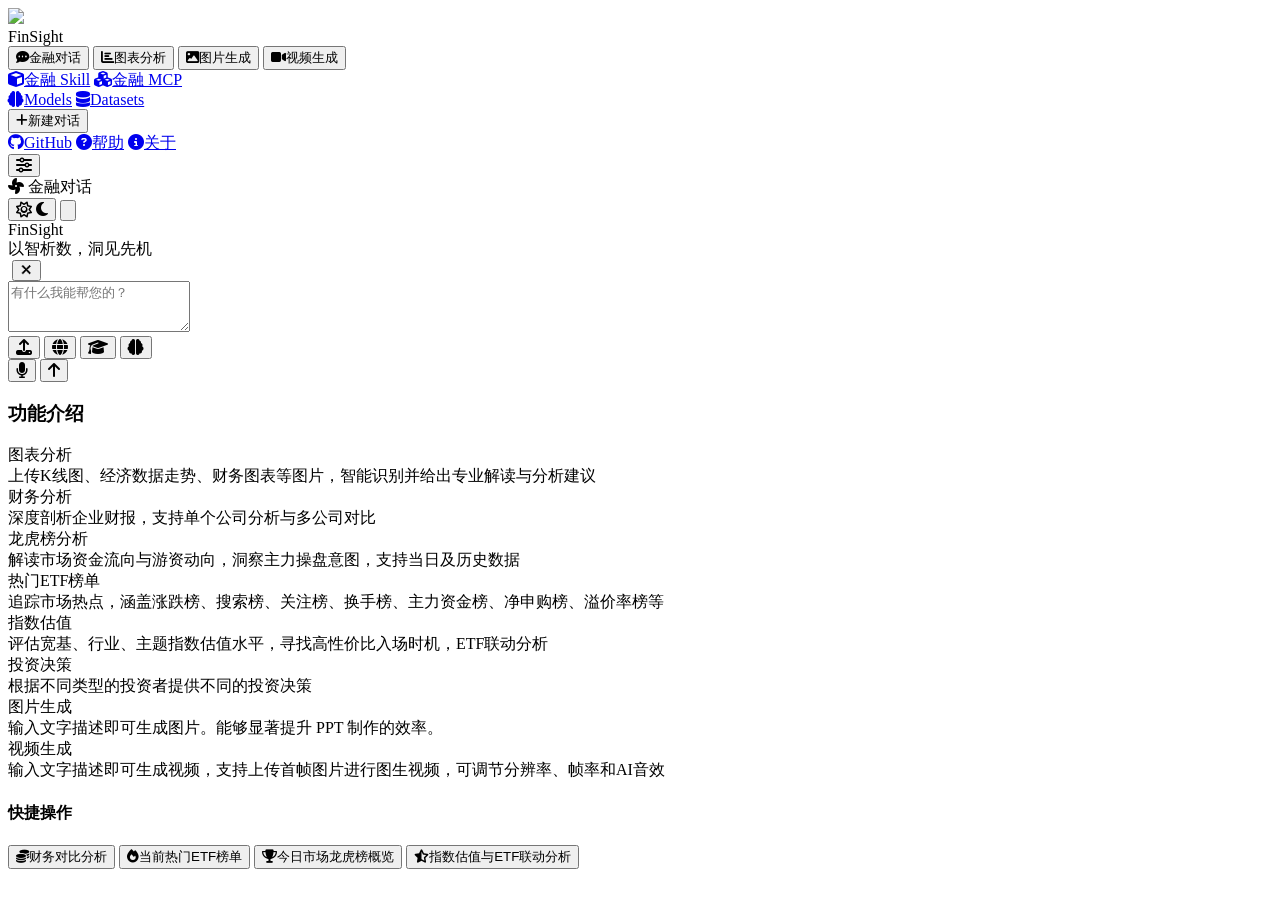
==== app/static/index.html @ bddc74d3 "feat: 添加skill、mcp、models、Datasets导航页面" ====
<!DOCTYPE html>
<html lang="zh-CN">
<head>
<meta charset="UTF-8">
<meta name="viewport" content="width=device-width, initial-scale=1.0">
<title>FinSight - 智能金融分析助手</title>
<meta name="description" content="FinSight智能金融分析助手，基于智谱AI大模型，提供金融对话、图表分析、联网搜索、深度思考等AI金融服务">
<meta name="keywords" content="FinSight,智能金融,金融分析,AI助手,智谱AI,金融对话,图表分析,联网搜索,深度思考">
<meta name="author" content="24KRMB.COM">
<meta name="robots" content="index, follow">
<meta property="og:title" content="FinSight - 智能金融分析助手">
<meta property="og:description" content="基于智谱AI大模型的智能金融分析助手，以智析数，洞见先机">
<meta property="og:type" content="website">
<meta property="og:site_name" content="FinSight">
<link rel="canonical" href="https://finsight.24krmb.com/">
<link rel="icon" href="/static/assets/unicorn.svg" type="image/svg+xml">
<link rel="stylesheet" href="/static/assets/style.css">
<link href="https://cdn.bootcdn.net/ajax/libs/font-awesome/6.7.2/css/all.min.css" rel="stylesheet">
<script src="/static/assets/marked.min.js"></script>
<script src="/static/assets/purify.min.js"></script>
<script src="/static/assets/theme.js"></script>
</head>
<body>
<div class="app">
<div class="mobile-overlay" id="mobileOverlay" onclick="toggleLeftSidebar()"></div>
<div class="right-sidebar-backdrop" id="rightSidebarBackdrop" onclick="toggleRightSidebar()"></div>
<div class="sidebar-left" id="sidebarLeft">
<div class="sidebar-header">
<div class="logo"><div class="logo-icon"><img src="/static/assets/unicorn.svg"></div>
<div class="logo-text">FinSight</div></div>
<div class="mode-switcher">
<button class="mode-btn active" data-mode="finance" onclick="switchMode('finance')"><i class="fa-solid fa-comment-dots"></i>金融对话</button>
<button class="mode-btn" data-mode="vision" onclick="switchMode('vision')"><i class="fa fa-bar-chart"></i>图表分析</button>
<button class="mode-btn" data-mode="image" onclick="switchMode('image')"><i class="fa-solid fa-image"></i>图片生成</button>
<button class="mode-btn" data-mode="video" onclick="switchMode('video')"><i class="fa-solid fa-video"></i>视频生成</button>
</div>
<div class="sidebar-menu">
<a href="/static/tools.html?type=skill" class="sidebar-menu-item"><i class="fa fa-cube"></i>金融 Skill</a>
<a href="/static/tools.html?type=mcp" class="sidebar-menu-item"><i class="fa-solid fa-cubes"></i>金融 MCP</a>
</div>
<div class="sidebar-menu">
  <a href="/static/tools.html?type=models" class="sidebar-menu-item"><i class="fa-solid fa-brain"></i>Models</a>
  <a href="/static/tools.html?type=Datasets" class="sidebar-menu-item"><i class="fa fa-database"></i>Datasets</a>
</div>
</div>
<div class="sidebar-content">
<button class="new-chat-btn" onclick="newConversation()"><i class="fa-solid fa-plus"></i>新建对话</button>
<div class="conversation-list" id="conversationList"></div>
</div>
<div class="sidebar-footer">
<a href="https://github.com/qhxn009/FinSight" class="github-link" target="_blank"><i class="fa-brands fa-github"></i>GitHub</a>
<a href="/static/help.html" class="github-link"><i class="fa-solid fa-circle-question"title="点击查看说明"></i>帮助</a>
<a href="https://www.24krmb.com/" class="github-link" target="_blank"><i class="fa-solid fa-circle-info" title="关于24KRMB.COM"></i>关于</a>
</div>
</div>
<div class="chat-area">
<div class="chat-topbar">
<div class="topbar-left">
<button class="toggle-btn" onclick="toggleLeftSidebar()" title="切换侧边栏"><i class="fa-solid fa-sliders" style="font-size:1rem;"></i></button>
<div class="mode-indicator">
<i class="fa-solid fa-fan fa-spin" style="color: var(--success)"></i>
<span id="modeLabel">金融对话</span>
</div>
</div>
<div class="topbar-right">
<button class="toggle-btn" id="themeToggleBtn" onclick="toggleTheme()" title="亮色模式">
<i id="themeIconSun" class="fa-regular fa-sun" style="font-size:1rem;"></i>
<i id="themeIconMoon" class="fa-solid fa-moon" style="font-size:1rem;"></i>
</button>
<button class="toggle-btn" onclick="toggleRightSidebar()" title="切换功能面板">
<svg viewBox="0 0 24 24" fill="none" stroke="currentColor" stroke-width="2" stroke-linecap="round" stroke-linejoin="round"><rect x="3" y="3" width="18" height="18" rx="2"/><line x1="15" y1="3" x2="15" y2="21"/></svg>
</button>
</div>
</div>
<div class="chat-messages" id="chatMessages">
<div class="welcome-area" id="welcomeArea">
<div class="welcome-title">FinSight</div>
<div class="welcome-subtitle">以智析数，洞见先机</div>
</div>
</div>
<div class="chat-input-area">
<div class="image-preview-area" id="imagePreview">
<img class="image-preview-thumb" id="imageThumb" src="" alt="">
<span class="image-preview-name" id="imageName"></span>
<button class="image-remove-btn" onclick="removeImage()">✕</button>
</div>
<div class="input-wrapper">
<textarea id="chatInput" rows="3" placeholder="有什么我能帮您的？" onkeydown="handleKeyDown(event)" oninput="autoResize(this)"></textarea>
<div class="input-toolbar">

<div class="input-toolbar-left">
<button class="input-tool-btn" onclick="document.getElementById('fileInput').click()" title="上传图片"><i class="fa fa-upload" style="font-size:1rem;"></i></button>
<button class="input-tool-btn" id="webSearchBtn" onclick="toggleWebSearch()" title="联网搜索"><i class="fa-solid fa-globe"style="font-size:1rem;"></i></button>
<button class="input-tool-btn" title="知识库"><i class="fa fa-graduation-cap" style="font-size:1rem;"></i></button>
<button class="input-tool-btn" id="thinkingBtn" onclick="toggleThinkingMode()" title="深度思考"><i class="fa-solid fa-brain"style="font-size:1rem;"></i></button>
<select id="imageSizeSelect" class="image-size-select" style="display:none" title="图片尺寸">
<option value="1024x1024">1024×1024</option>
<option value="768x1344">768×1344</option>
<option value="864x1152">864×1152</option>
<option value="1344x768">1344×768</option>
<option value="1152x864">1152×864</option>
<option value="1440x720">1440×720</option>
<option value="720x1440">720×1440</option>
</select>
<button class="input-tool-btn" id="videoFrameBtn" style="display:none" onclick="document.getElementById('videoFrameInput').click()" title="上传首帧图片"><i class="fa-solid fa-image" style="font-size:1rem;"></i></button>
<select id="videoSizeSelect" class="image-size-select" style="display:none" title="视频分辨率">
<option value="1920x1080">1920×1080</option>
<option value="1080x1920">1080×1920</option>
<option value="1024x1024">1024×1024</option>
<option value="1280x960">1280×960</option>
<option value="960x1280">960×1280</option>
<option value="720x480">720×480</option>
<option value="2048x1080">2048×1080</option>
<option value="3840x2160">3840×2160</option>
</select>
<select id="videoFpsSelect" class="image-size-select" style="display:none" title="帧率">
<option value="30">30 FPS</option>
<option value="60">60 FPS</option>
</select>
<button class="input-tool-btn" id="videoAudioBtn" style="display:none" onclick="toggleVideoAudio()" title="AI音效：关"><i class="fa-solid fa-volume-xmark" style="font-size:1rem;"></i></button>
</div>

<div class="input-toolbar-right">
<button class="send-btn-round" title="语音"><i class="fa-solid fa-microphone"style="font-size:1rem;"></i></button>
<button class="send-btn-round" id="sendBtn" onclick="sendMessage()" title="发送"><i class="fa-solid fa-arrow-up"style="font-size:1rem;"></i></button>
</div>

</div>
</div>
<input type="file" id="fileInput" accept="image/*" style="display:none" onchange="handleImageUpload(event)">
<input type="file" id="videoFrameInput" accept="image/*" style="display:none" onchange="handleVideoFrameUpload(event)">
</div>
</div>
<div class="sidebar-right" id="sidebarRight">
<div class="right-sidebar-header">
<h3>功能介绍</h3>
</div>
<div class="right-sidebar-content">
  <div class="feature-card">
<div class="feature-card-title">图表分析</div>
<div class="feature-card-desc">上传K线图、经济数据走势、财务图表等图片，智能识别并给出专业解读与分析建议</div>
</div>
<div class="feature-card">
<div class="feature-card-title">财务分析</div>
<div class="feature-card-desc">深度剖析企业财报，支持单个公司分析与多公司对比</div>
</div>
<div class="feature-card">
<div class="feature-card-title">龙虎榜分析</div>
<div class="feature-card-desc">解读市场资金流向与游资动向，洞察主力操盘意图，支持当日及历史数据</div>
</div>
<div class="feature-card">
<div class="feature-card-title">热门ETF榜单</div>
<div class="feature-card-desc">追踪市场热点，涵盖涨跌榜、搜索榜、关注榜、换手榜、主力资金榜、净申购榜、溢价率榜等</div>
</div>
<div class="feature-card">
<div class="feature-card-title">指数估值</div>
<div class="feature-card-desc">评估宽基、行业、主题指数估值水平，寻找高性价比入场时机，ETF联动分析</div>
</div>
<div class="feature-card">
<div class="feature-card-title">投资决策</div>
<div class="feature-card-desc">根据不同类型的投资者提供不同的投资决策</div>
</div>

<div class="feature-card">
<div class="feature-card-title">图片生成</div>
<div class="feature-card-desc">输入文字描述即可生成图片。能够显著提升 PPT 制作的效率。</div>
</div>
<div class="feature-card">
<div class="feature-card-title">视频生成</div>
<div class="feature-card-desc">输入文字描述即可生成视频，支持上传首帧图片进行图生视频，可调节分辨率、帧率和AI音效</div>
</div>

</div>
<div class="quick-actions" id="quickActionsFinance">
<h4>快捷操作</h4>
<button class="quick-action-btn" onclick="sendPrompt('根据最新的财报，深度对比分析**贵州茅台 600519**和**中际旭创 300308**的财务数据：包括但不限于：上市日期、估值、盈利、现金流量表、利润表、资产负债表、资本结构、行业信息、行业均值、行业龙头、行业内市值相近的股票、行业内PE相近的股票、行业前二、申万行业名称等。其次做深度的对比总结。最后，给与不同类型投资者专业的建议；')">
<i class="fa-solid fa-coins"></i>财务对比分析
</button>
<button class="quick-action-btn" onclick="sendPrompt('深度分析当前热门ETF榜单。包括但不限于：涨跌榜、搜索榜、关注榜、换手榜、主力资金榜、净申购榜、溢价率榜、特色榜等多维度统计分析，最后做总结')">
<i class="fa-solid fa-fire"></i>当前热门ETF榜单
</button>
<button class="quick-action-btn" onclick="sendPrompt('深度分析**今天**的龙虎榜数据，包括但不限于上榜统计、营业部排名、资金流向等数据')">
<i class="fa-solid fa-trophy"></i>今日市场龙虎榜概览
</button>
<button class="quick-action-btn" onclick="sendPrompt('深度分析**当前**市场中：宽基、行业、主题指数估值分位与ETF联动分析，并且做出总结，最后给出不同类型投资者完整的投资方案')">
<i class="fa-solid fa-star-half-stroke"></i>指数估值与ETF联动分析
</button>
</div>

<div class="quick-actions" id="quickActionsImage" style="display:none">
<h4>快捷操作</h4>
<button class="quick-action-btn" onclick="sendPrompt('生成一张投资理财主题的信息图，包含金币、增长曲线、饼图等元素，扁平化设计风格')">
<i class="fa-solid fa-piggy-bank"></i>投资理财信息图
</button>
<button class="quick-action-btn" onclick="sendPrompt('生成一张股票市场走势创意展示图，包含K线图元素和上涨趋势箭头，配色专业大气')">
<i class="fa-solid fa-chart-line"></i>A股走势概念图
</button>
<button class="quick-action-btn" onclick="sendPrompt('生成一张金融科技主题插画，融合数据流、区块链节点和城市天际线，科技感十足')">
<i class="fa-solid fa-microchip"></i>金融科技插画
</button>
<button class="quick-action-btn" onclick="sendPrompt('生成一张未来智慧金融中心的场景图，高楼大厦中全息数据投影，蓝色科技光效')">
<i class="fa-solid fa-city"></i>未来金融中心
</button>
</div>
<div class="quick-actions" id="quickActionsVideo" style="display:none">
<h4>快捷操作</h4>
<button class="quick-action-btn" onclick="sendPrompt('一只可爱的小猫在阳光下玩耍，毛茸茸的，温暖治愈')">
<i class="fa-solid fa-cat"></i>萌宠视频
</button>
<button class="quick-action-btn" onclick="sendPrompt('股票交易大厅大屏幕上数字跳动，交易员忙碌的场景，专业金融氛围')">
<i class="fa-solid fa-chart-line"></i>金融场景
</button>
<button class="quick-action-btn" onclick="sendPrompt('未来科技城市全景，飞行汽车穿梭在高楼之间，霓虹灯光闪烁')">
<i class="fa-solid fa-city"></i>未来城市
</button>
<button class="quick-action-btn" onclick="sendPrompt('大海日出延时摄影，金色阳光洒在波光粼粼的海面上，壮丽自然风光')">
<i class="fa-solid fa-sun"></i>自然风光
</button>
</div>

</div>
</div>
</div>
<script>
let currentMode = 'finance';
let messages = [];
let isStreaming = false;
let uploadedImage = null;
let uploadedImageName = '';
let conversations = [];
let currentConversationId = null;
let thinkingEnabled = false;
let webSearchEnabled = false;
let videoAudioEnabled = false;
let videoFrameImage = null;
const chatMessages = document.getElementById('chatMessages');
const welcomeArea = document.getElementById('welcomeArea');
const chatInput = document.getElementById('chatInput');
const sendBtn = document.getElementById('sendBtn');
const modeLabel = document.getElementById('modeLabel');
const imagePreview = document.getElementById('imagePreview');
const imageThumb = document.getElementById('imageThumb');
const imageName = document.getElementById('imageName');
const conversationList = document.getElementById('conversationList');

const STORAGE_KEY = 'finsight-conversations';
const MAX_CONVERSATIONS = 50;

function _loadConversations() {
  try {
    const raw = localStorage.getItem(STORAGE_KEY);
    if (raw) {
      const data = JSON.parse(raw);
      if (Array.isArray(data)) return data.slice(0, MAX_CONVERSATIONS);
    }
  } catch (e) {}
  return [];
}

function _saveConversations() {
  try {
    localStorage.setItem(STORAGE_KEY, JSON.stringify(conversations.slice(0, MAX_CONVERSATIONS)));
  } catch (e) {}
}

function _createConversation(title) {
  const id = 'conv-' + Date.now();
  const conv = { id, title, mode: currentMode, messages: [] };
  conversations.unshift(conv);
  currentConversationId = id;
  _saveConversations();
  renderConversationList();
}
function renderConversationList() {
  conversationList.innerHTML = '';
  conversations.forEach(function(conv) {
    const item = document.createElement('div');
    item.className = 'conversation-item' + (conv.id === currentConversationId ? ' active' : '');
    item.innerHTML = '<i class="fa-solid fa-clock-rotate-left"></i><span class="conversation-item-text">' + escapeHtml(conv.title) + '</span><button class="conversation-delete-btn" onclick="event.stopPropagation();deleteConversation(\'' + conv.id + '\')" title="删除对话"><svg viewBox="0 0 24 24" fill="none" stroke="currentColor" stroke-width="2" stroke-linecap="round" stroke-linejoin="round"><line x1="18" y1="6" x2="6" y2="18"/><line x1="6" y1="6" x2="18" y2="18"/></svg></button>';
    item.onclick = function() { _switchConversation(conv.id); };
    conversationList.appendChild(item);
  });
}
function deleteConversation(id) {
  if (isStreaming) return;
  conversations = conversations.filter(function(c) { return c.id !== id; });
  if (id === currentConversationId) {
    currentConversationId = null;
    messages = [];
    chatMessages.innerHTML = '';
    chatMessages.appendChild(welcomeArea);
    welcomeArea.style.display = 'flex';
  }
  _saveConversations();
  renderConversationList();
}
function _switchConversation(id) {
  if (isStreaming) return;
  if (id === currentConversationId) return;
  const conv = conversations.find(function(c) { return c.id === id; });
  if (!conv) return;
  currentConversationId = id;
  messages = (conv.messages || []).slice();
  if (conv.mode) switchMode(conv.mode);
  _renderMessages();
  renderConversationList();
}
function _renderMessages() {
  chatMessages.innerHTML = '';
  if (messages.length === 0) {
    chatMessages.appendChild(welcomeArea);
    welcomeArea.style.display = 'flex';
    return;
  }
  welcomeArea.style.display = 'none';
  for (let i = 0; i < messages.length; i++) {
    const msg = messages[i];
    if (msg.role === 'user') {
      addMessage('user', escapeHtml(msg.content));
    } else if (msg.role === 'assistant') {
      addMessage('ai', renderMarkdown(msg.content));
    }
  }
  scrollToBottom();
}
function _syncCurrentMessages() {
  if (!currentConversationId) return;
  const conv = conversations.find(function(c) { return c.id === currentConversationId; });
  if (conv) {
    conv.messages = messages.slice();
    _saveConversations();
  }
}
function toggleLeftSidebar() {
  const sb = document.getElementById('sidebarLeft');
  const overlay = document.getElementById('mobileOverlay');
  sb.classList.toggle('collapsed');
  if (window.innerWidth <= 1024) {
    overlay.classList.toggle('visible', !sb.classList.contains('collapsed'));
  }
}
(function() {
  conversations = _loadConversations();
  renderConversationList();
  if (window.innerWidth <= 1024) {
    document.getElementById('sidebarLeft').classList.add('collapsed');
  }
  if (window.innerWidth <= 1024) {
    document.getElementById('sidebarRight').classList.add('collapsed');
  }
})();
function toggleRightSidebar() {
  const sb = document.getElementById('sidebarRight');
  const backdrop = document.getElementById('rightSidebarBackdrop');
  sb.classList.toggle('collapsed');
  if (window.innerWidth <= 1024) {
    backdrop.classList.toggle('visible', !sb.classList.contains('collapsed'));
  }
}
function switchMode(mode) {
  currentMode = mode;
  document.querySelectorAll('.mode-btn').forEach(btn => {
    btn.classList.toggle('active', btn.dataset.mode === mode);
  });
  var modeLabels = {finance: '金融对话', vision: '图表分析', image: '图片生成', video: '视频生成'};
  var modePlaceholders = {finance: '输入您的问题...', vision: '描述图片或输入问题...', image: '描述你想生成的图片...', video: '描述你想生成的视频...'};
  modeLabel.textContent = modeLabels[mode] || '金融对话';
  chatInput.placeholder = modePlaceholders[mode] || '有什么我能帮您的？';
  var imgSel = document.getElementById('imageSizeSelect');
  var vidFrameBtn = document.getElementById('videoFrameBtn');
  var vidSizeSel = document.getElementById('videoSizeSelect');
  var vidFpsSel = document.getElementById('videoFpsSelect');
  var vidAudioBtn = document.getElementById('videoAudioBtn');
  if (imgSel) imgSel.style.display = mode === 'image' ? 'inline-block' : 'none';
  if (vidFrameBtn) vidFrameBtn.style.display = mode === 'video' ? 'inline-flex' : 'none';
  if (vidSizeSel) vidSizeSel.style.display = mode === 'video' ? 'inline-block' : 'none';
  if (vidFpsSel) vidFpsSel.style.display = mode === 'video' ? 'inline-block' : 'none';
  if (vidAudioBtn) vidAudioBtn.style.display = mode === 'video' ? 'inline-flex' : 'none';
  var financeActions = document.getElementById('quickActionsFinance');
  var imageActions = document.getElementById('quickActionsImage');
  var videoActions = document.getElementById('quickActionsVideo');
  if (financeActions) financeActions.style.display = (mode === 'finance' || mode === 'vision') ? 'block' : 'none';
  if (imageActions) imageActions.style.display = mode === 'image' ? 'block' : 'none';
  if (videoActions) videoActions.style.display = mode === 'video' ? 'block' : 'none';
}
function toggleThinkingMode() {
  thinkingEnabled = !thinkingEnabled;
  var btn = document.getElementById('thinkingBtn');
  btn.classList.toggle('active', thinkingEnabled);
  btn.title = thinkingEnabled ? '深度思考：已开启' : '深度思考';
}
function toggleWebSearch() {
  webSearchEnabled = !webSearchEnabled;
  var btn = document.getElementById('webSearchBtn');
  btn.classList.toggle('active', webSearchEnabled);
  btn.title = webSearchEnabled ? '联网搜索：已开启' : '联网搜索';
}
function newConversation() {
  _syncCurrentMessages();
  messages = [];
  currentConversationId = null;
  chatMessages.innerHTML = '';
  chatMessages.appendChild(welcomeArea);
  welcomeArea.style.display = 'flex';
  chatInput.value = '';
  chatInput.style.height = 'auto';
  removeImage();
  renderConversationList();
}
function autoResize(el) {
  el.style.height = 'auto';
  el.style.height = Math.min(el.scrollHeight, 150) + 'px';
}
function handleKeyDown(e) {
  if (e.key === 'Enter' && !e.shiftKey) {
    e.preventDefault();
    sendMessage();
  }
}
function sendPrompt(text) {
  chatInput.value = text;
  sendMessage();
}
function handleImageUpload(e) {
  const file = e.target.files[0];
  if (!file) return;
  if (!file.type.startsWith('image/')) return;
  uploadedImageName = file.name;
  const reader = new FileReader();
  reader.onload = function(ev) {
    uploadedImage = ev.target.result;
    imageThumb.src = uploadedImage;
    imageName.textContent = uploadedImageName;
    imagePreview.classList.add('has-image');
    if (currentMode !== 'vision') {
      switchMode('vision');
    }
  };
  reader.readAsDataURL(file);
  e.target.value = '';
}
function removeImage() {
  uploadedImage = null;
  uploadedImageName = '';
  imageThumb.src = '';
  imageName.textContent = '';
  imagePreview.classList.remove('has-image');
}
function toggleVideoAudio() {
  videoAudioEnabled = !videoAudioEnabled;
  var btn = document.getElementById('videoAudioBtn');
  var icon = btn.querySelector('i');
  if (videoAudioEnabled) {
    icon.className = 'fa-solid fa-volume-high';
    btn.title = 'AI音效：开';
    btn.classList.add('active');
  } else {
    icon.className = 'fa-solid fa-volume-xmark';
    btn.title = 'AI音效：关';
    btn.classList.remove('active');
  }
}
function handleVideoFrameUpload(e) {
  const file = e.target.files[0];
  if (!file || !file.type.startsWith('image/')) return;
  const reader = new FileReader();
  reader.onload = function(ev) {
    videoFrameImage = ev.target.result;
    imageThumb.src = videoFrameImage;
    imageName.textContent = '首帧: ' + file.name;
    imagePreview.classList.add('has-image');
  };
  reader.readAsDataURL(file);
  e.target.value = '';
}
function addMessage(role, content, thinking) {
  if (welcomeArea.style.display !== 'none') {
    welcomeArea.style.display = 'none';
  }
  const msgEl = document.createElement('div');
  msgEl.className = 'message ' + role;
  let thinkingHtml = '';
  if (thinking) {
    const thinkId = 'think-' + Date.now() + Math.random().toString(36).slice(2, 6);
    thinkingHtml = '<div class="thinking-section">' +
      '<button class="thinking-toggle" onclick="toggleThinking(\'' + thinkId + '\', this)">' +
      '<svg viewBox="0 0 24 24" fill="none" stroke="currentColor" stroke-width="2" stroke-linecap="round" stroke-linejoin="round"><polyline points="9 18 15 12 9 6"/></svg>' +
      '🤔思考过程</button>' +
      '<div class="thinking-content" id="' + thinkId + '">' + escapeHtml(thinking) + '</div></div>';
  }
  var actionsHtml = '';
  if (role === 'ai') {
    actionsHtml = '<div class="message-actions">' +
      '<button class="message-action-btn" onclick="copyMessage(this)" title="复制">' +
      '<i class="fa-regular fa-copy"></i>' +
      '<span>复制</span></button>' +
      '<button class="message-action-btn" onclick="regenerateMessage()" title="重新生成">' +
      '<i class="fa-solid fa-rotate-left"></i>' +
      '<span>重新生成</span></button></div>';
  }
  msgEl.innerHTML = '<div class="message-body">' +
    thinkingHtml +
    '<div class="message-content">' + content + '</div>' +
    actionsHtml + '</div>';
  chatMessages.appendChild(msgEl);
  scrollToBottom();
  return msgEl;
}
function addStreamingAiMessage() {
  if (welcomeArea.style.display !== 'none') {
    welcomeArea.style.display = 'none';
  }
  const msgEl = document.createElement('div');
  msgEl.className = 'message ai';
  const thinkId = 'think-' + Date.now() + Math.random().toString(36).slice(2, 6);
  msgEl.innerHTML = '<div class="message-body">' +
    '<div class="thinking-section" id="' + thinkId + '-section" style="display:none">' +
    '<button class="thinking-toggle" onclick="toggleThinking(\'' + thinkId + '\', this)">' +
    '<svg viewBox="0 0 24 24" fill="none" stroke="currentColor" stroke-width="2" stroke-linecap="round" stroke-linejoin="round"><polyline points="9 18 15 12 9 6"/></svg>' +
    '🤔思考过程</button>' +
    '<div class="thinking-content" id="' + thinkId + '"></div></div>' +
    '<div class="message-content" id="' + thinkId + '-content"><div class="typing-indicator"><span></span><span></span><span></span></div></div>' +
    '<div class="message-actions" id="' + thinkId + '-actions" style="display:none">' +
    '<button class="message-action-btn" onclick="copyMessage(this)" title="复制">' +
    '<svg viewBox="0 0 24 24" fill="none" stroke="currentColor" stroke-width="2" stroke-linecap="round" stroke-linejoin="round"><rect x="9" y="9" width="13" height="13" rx="2" ry="2"/><path d="M5 15H4a2 2 0 0 1-2-2V4a2 2 0 0 1 2-2h9a2 2 0 0 1 2 2v1"/></svg>' +
    '<span>复制</span></button>' +
    '<button class="message-action-btn" onclick="regenerateMessage()" title="重新生成">' +
    '<svg viewBox="0 0 24 24" fill="none" stroke="currentColor" stroke-width="2" stroke-linecap="round" stroke-linejoin="round"><polyline points="23 4 23 10 17 10"/><path d="M20.49 15a9 9 0 1 1-2.12-9.36L23 10"/></svg>' +
    '<span>重新生成</span></button>' +
    '<span class="message-token-info" id="' + thinkId + '-token" style="display:none"></span></div></div>';
  chatMessages.appendChild(msgEl);
  scrollToBottom();
  return { el: msgEl, thinkId: thinkId };
}
function toggleThinking(id, btn) {
  const el = document.getElementById(id);
  if (el) {
    el.classList.toggle('visible');
    btn.classList.toggle('open');
  }
}
function escapeHtml(text) {
  const div = document.createElement('div');
  div.textContent = text;
  return div.innerHTML;
}
function scrollToBottom() {
  requestAnimationFrame(() => {
    chatMessages.scrollTop = chatMessages.scrollHeight;
  });
}
async function _generateImage() {
  isStreaming = true;
  sendBtn.disabled = true;
  const { el, thinkId } = addStreamingAiMessage();
  const contentEl = document.getElementById(thinkId + '-content');
  var lastUserMsg = messages[messages.length - 1];
  var prompt = lastUserMsg ? lastUserMsg.content : '';
  var sizeSelect = document.getElementById('imageSizeSelect');
  var selectedSize = sizeSelect ? sizeSelect.value : '1024x1024';
  try {
    const response = await fetch('/api/chat/image/generate', {
      method: 'POST',
      headers: { 'Content-Type': 'application/json' },
      body: JSON.stringify({ prompt: prompt, size: selectedSize })
    });
    const data = await response.json();
    if (data.error) {
      contentEl.innerHTML = '<span style="color:var(--error)">' + escapeHtml(data.error) + '</span>';
      messages.push({ role: 'assistant', content: '图片生成失败：' + data.error });
    } else if (data.url) {
      contentEl.innerHTML = '<img src="' + escapeHtml(data.url) + '" alt="生成的图片" style="max-width:100%;border-radius:var(--radius-md);cursor:pointer" onclick="window.open(this.src)">';
      messages.push({ role: 'assistant', content: data.url });
    } else {
      contentEl.textContent = '未收到有效图片，请稍后重试。';
      messages.push({ role: 'assistant', content: '未收到有效图片' });
    }
  } catch (err) {
    contentEl.innerHTML = '<span style="color:var(--error)">网络错误，请检查连接后重试。</span>';
    messages.push({ role: 'assistant', content: '图片生成网络错误' });
  }
  _syncCurrentMessages();
  var actionsEl = document.getElementById(thinkId + '-actions');
  if (actionsEl) actionsEl.style.display = 'flex';
  isStreaming = false;
  sendBtn.disabled = false;
  scrollToBottom();
}

async function _generateVideo() {
  isStreaming = true;
  sendBtn.disabled = true;
  const { el, thinkId } = addStreamingAiMessage();
  const contentEl = document.getElementById(thinkId + '-content');
  var lastUserMsg = messages[messages.length - 1];
  var prompt = lastUserMsg ? lastUserMsg.content : '';
  var sizeSelect = document.getElementById('videoSizeSelect');
  var fpsSelect = document.getElementById('videoFpsSelect');
  var params = {
    prompt: prompt,
    size: sizeSelect ? sizeSelect.value : '1920x1080',
    quality: 'speed',
    fps: fpsSelect ? parseInt(fpsSelect.value) : 30,
    with_audio: videoAudioEnabled,
    image_url: videoFrameImage || null
  };
  contentEl.innerHTML = '<div style="color:var(--text-auxiliary)"><i class="fa-solid fa-spinner fa-spin"></i> 视频生成中，这可能需要几分钟，请耐心等待...</div>';
  try {
    const response = await fetch('/api/chat/video/generate', {
      method: 'POST',
      headers: { 'Content-Type': 'application/json' },
      body: JSON.stringify(params)
    });
    const data = await response.json();
    if (data.error) {
      contentEl.innerHTML = '<span style="color:var(--error)">' + escapeHtml(data.error) + '</span>';
      messages.push({ role: 'assistant', content: '视频生成失败：' + data.error });
    } else if (data.url) {
      var videoHtml = '<video poster="' + escapeHtml(data.cover_url || '') + '" src="' + escapeHtml(data.url) + '" controls style="max-width:100%;border-radius:var(--radius-md)"></video>';
      contentEl.innerHTML = videoHtml;
      messages.push({ role: 'assistant', content: data.url });
    } else {
      contentEl.textContent = '未收到有效视频，请稍后重试。';
      messages.push({ role: 'assistant', content: '未收到有效视频' });
    }
  } catch (err) {
    contentEl.innerHTML = '<span style="color:var(--error)">网络错误，请检查连接后重试。</span>';
    messages.push({ role: 'assistant', content: '视频生成网络错误' });
  }
  videoFrameImage = null;
  _syncCurrentMessages();
  var actionsEl = document.getElementById(thinkId + '-actions');
  if (actionsEl) actionsEl.style.display = 'flex';
  isStreaming = false;
  sendBtn.disabled = false;
  scrollToBottom();
}

async function _streamResponse(imageUrl) {
  isStreaming = true;
  sendBtn.disabled = true;
  const { el, thinkId } = addStreamingAiMessage();
  const contentEl = document.getElementById(thinkId + '-content');
  const thinkingSectionEl = document.getElementById(thinkId + '-section');
  const thinkingContentEl = document.getElementById(thinkId);
  const tokenInfoEl = document.getElementById(thinkId + '-token');
  let fullContent = '';
  let fullThinking = '';
  let inThinking = false;
  try {
    const response = await fetch('/api/chat/stream', {
      method: 'POST',
      headers: { 'Content-Type': 'application/json' },
      body: JSON.stringify({
        messages: messages,
        mode: currentMode,
        image_url: imageUrl || null,
        thinking: thinkingEnabled,
        web_search: webSearchEnabled
      })
    });
    if (!response.ok) {
      contentEl.textContent = '请求失败，请稍后重试。';
      isStreaming = false;
      sendBtn.disabled = false;
      return;
    }
    const reader = response.body.getReader();
    const decoder = new TextDecoder();
    let buffer = '';
    while (true) {
      const { done, value } = await reader.read();
      if (done) break;
      buffer += decoder.decode(value, { stream: true });
      const lines = buffer.split('\n');
      buffer = lines.pop() || '';
      for (const line of lines) {
        const trimmed = line.trim();
        if (!trimmed || !trimmed.startsWith('data:')) continue;
        const data = trimmed.slice(5).trim();
        if (data === '[DONE]') continue;
        try {
          const parsed = JSON.parse(data);
          if (parsed.type === 'thinking') {
            inThinking = true;
            fullThinking += parsed.content || '';
            thinkingSectionEl.style.display = 'block';
            thinkingContentEl.textContent = fullThinking;
          } else if (parsed.type === 'content') {
            inThinking = false;
            fullContent += parsed.content || '';
            contentEl.innerHTML = renderMarkdown(fullContent);
          } else if (parsed.type === 'usage') {
            if (parsed.usage && tokenInfoEl) {
              var u = parsed.usage;
              tokenInfoEl.innerHTML = '输入 ' + u.prompt_tokens + ' · 输出 ' + u.completion_tokens + ' · 共计 ' + u.total_tokens + ' tokens';
              tokenInfoEl.style.display = 'block';
            }
          } else if (parsed.type === 'error') {
            inThinking = false;
            fullContent += parsed.content || '';
            contentEl.innerHTML = '<span style="color:var(--error)">' + escapeHtml(parsed.content || '未知错误') + '</span>';
          } else if (parsed.content) {
            if (inThinking) {
              fullThinking += parsed.content;
              thinkingSectionEl.style.display = 'block';
              thinkingContentEl.textContent = fullThinking;
            } else {
              fullContent += parsed.content;
              contentEl.innerHTML = renderMarkdown(fullContent);
            }
          }
          scrollToBottom();
        } catch (e) {}
      }
    }
    if (!fullContent && !fullThinking) {
      contentEl.textContent = '😜未收到有效回复，请稍后重试。';
    }
  } catch (err) {
    contentEl.textContent = '🧐 网络错误，请检查连接后重试。';
  }
  messages.push({ role: 'assistant', content: fullContent });
  _syncCurrentMessages();
  var actionsEl = document.getElementById(thinkId + '-actions');
  if (actionsEl) actionsEl.style.display = 'flex';
  isStreaming = false;
  sendBtn.disabled = false;
}
async function sendMessage() {
  const text = chatInput.value.trim();
  if (!text && !uploadedImage) return;
  if (isStreaming) return;
  const userContent = text || '(图片)';
  messages.push({ role: 'user', content: userContent });
  if (!currentConversationId) {
    _createConversation(userContent.slice(0, 20) + (userContent.length > 20 ? '...' : ''));
  } else {
    _syncCurrentMessages();
  }
  addMessage('user', escapeHtml(userContent));
  chatInput.value = '';
  chatInput.style.height = 'auto';
  const imageUrl = uploadedImage;
  removeImage();
  if (currentMode === 'image') {
    await _generateImage();
  } else if (currentMode === 'video') {
    await _generateVideo();
  } else {
    await _streamResponse(imageUrl);
  }
}
function copyMessage(btn) {
  var messageBody = btn.closest('.message-body');
  var contentEl = messageBody.querySelector('.message-content');
  var text = contentEl.innerText || contentEl.textContent;
  navigator.clipboard.writeText(text).then(function() {
    var span = btn.querySelector('span');
    span.textContent = '已复制';
    btn.classList.add('copied');
    setTimeout(function() {
      span.textContent = '复制';
      btn.classList.remove('copied');
    }, 2000);
  });
}
function regenerateMessage() {
  if (isStreaming) return;
  if (messages.length < 2) return;
  var lastMsg = messages[messages.length - 1];
  if (lastMsg.role !== 'assistant') return;
  messages.pop();
  var allMessages = document.querySelectorAll('.message');
  if (allMessages.length > 0) {
    allMessages[allMessages.length - 1].remove();
  }
  _syncCurrentMessages();
  _streamResponse(null);
}
function renderMarkdown(text) {
  if (typeof marked !== 'undefined' && typeof DOMPurify !== 'undefined') {
    marked.setOptions({
      breaks: true,
      gfm: true
    });
    return DOMPurify.sanitize(marked.parse(text));
  }
  return escapeHtml(text);
}
chatInput.addEventListener('input', function() {
  sendBtn.disabled = isStreaming;
});
window.addEventListener('resize', function() {
  if (window.innerWidth > 1024) {
    document.getElementById('mobileOverlay').classList.remove('visible');
    document.getElementById('rightSidebarBackdrop').classList.remove('visible');
    document.getElementById('sidebarLeft').classList.remove('collapsed');
  }
});
</script>
</body>
</html>
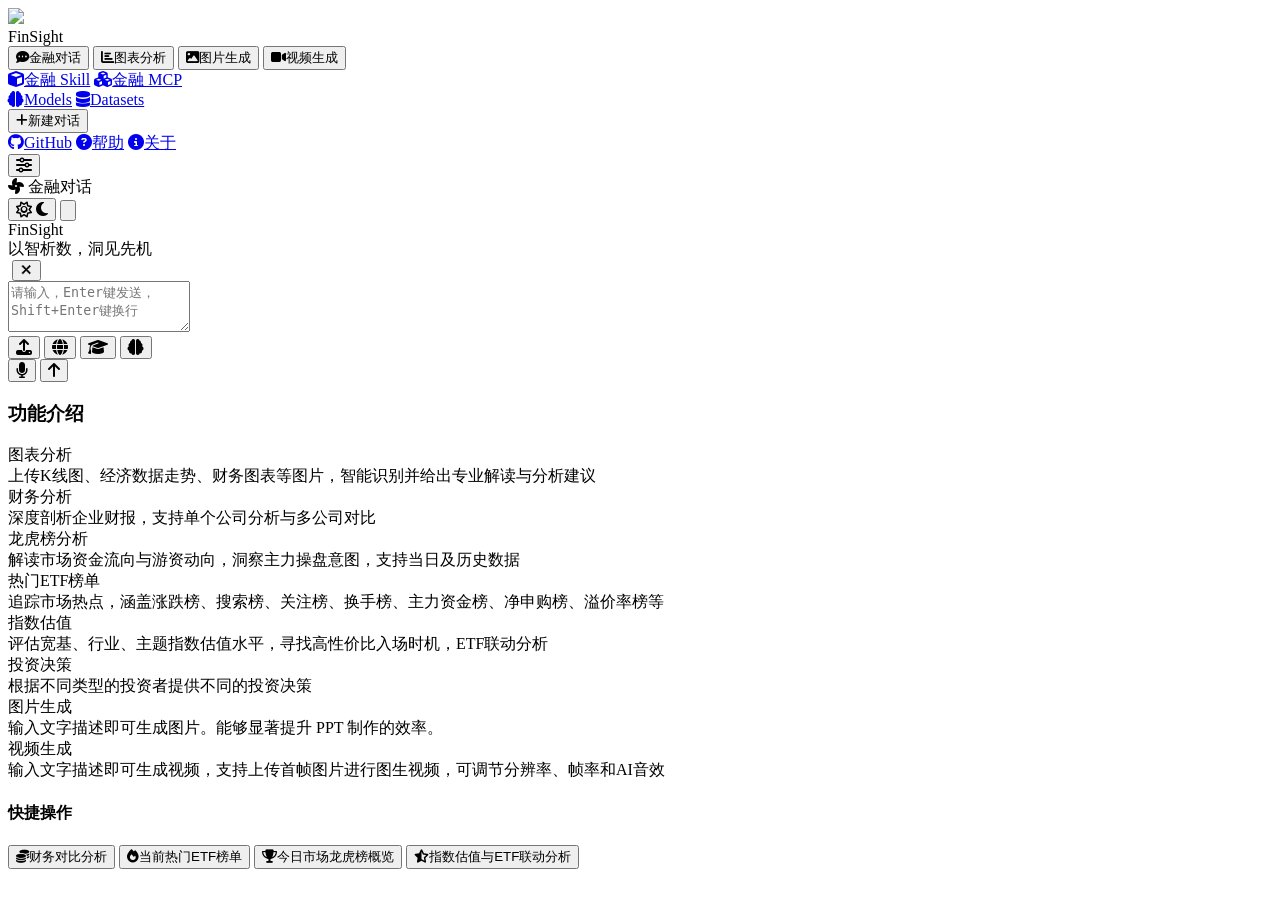
==== commit 01176a61: "feat: 完善skill、mcp、models、Datasets、tools" ====
--- a/app/static/index.html
+++ b/app/static/index.html
@@ -19,9 +19,14 @@
 <script src="/static/assets/marked.min.js"></script>
 <script src="/static/assets/purify.min.js"></script>
 <script src="/static/assets/theme.js"></script>
+<style>
+  .chat-topbar{backdrop-filter: blur(5px);-webkit-backdrop-filter: blur(5px);}
+</style>
 </head>
 <body>
+  <div class="page-stars"></div><div class="page-nebula"></div>
 <div class="app">
+
 <div class="mobile-overlay" id="mobileOverlay" onclick="toggleLeftSidebar()"></div>
 <div class="right-sidebar-backdrop" id="rightSidebarBackdrop" onclick="toggleRightSidebar()"></div>
 <div class="sidebar-left" id="sidebarLeft">
@@ -85,7 +90,7 @@
 <button class="image-remove-btn" onclick="removeImage()">✕</button>
 </div>
 <div class="input-wrapper">
-<textarea id="chatInput" rows="3" placeholder="有什么我能帮您的？" onkeydown="handleKeyDown(event)" oninput="autoResize(this)"></textarea>
+<textarea id="chatInput" rows="3" placeholder="请输入，Enter键发送，Shift+Enter键换行" onkeydown="handleKeyDown(event)" oninput="autoResize(this)"></textarea>
 <div class="input-toolbar">
 
 <div class="input-toolbar-left">
@@ -365,7 +370,7 @@
   var modeLabels = {finance: '金融对话', vision: '图表分析', image: '图片生成', video: '视频生成'};
   var modePlaceholders = {finance: '输入您的问题...', vision: '描述图片或输入问题...', image: '描述你想生成的图片...', video: '描述你想生成的视频...'};
   modeLabel.textContent = modeLabels[mode] || '金融对话';
-  chatInput.placeholder = modePlaceholders[mode] || '有什么我能帮您的？';
+  chatInput.placeholder = modePlaceholders[mode] || '请输入，Enter键发送，Shift+Enter键换行';
   var imgSel = document.getElementById('imageSizeSelect');
   var vidFrameBtn = document.getElementById('videoFrameBtn');
   var vidSizeSel = document.getElementById('videoSizeSelect');
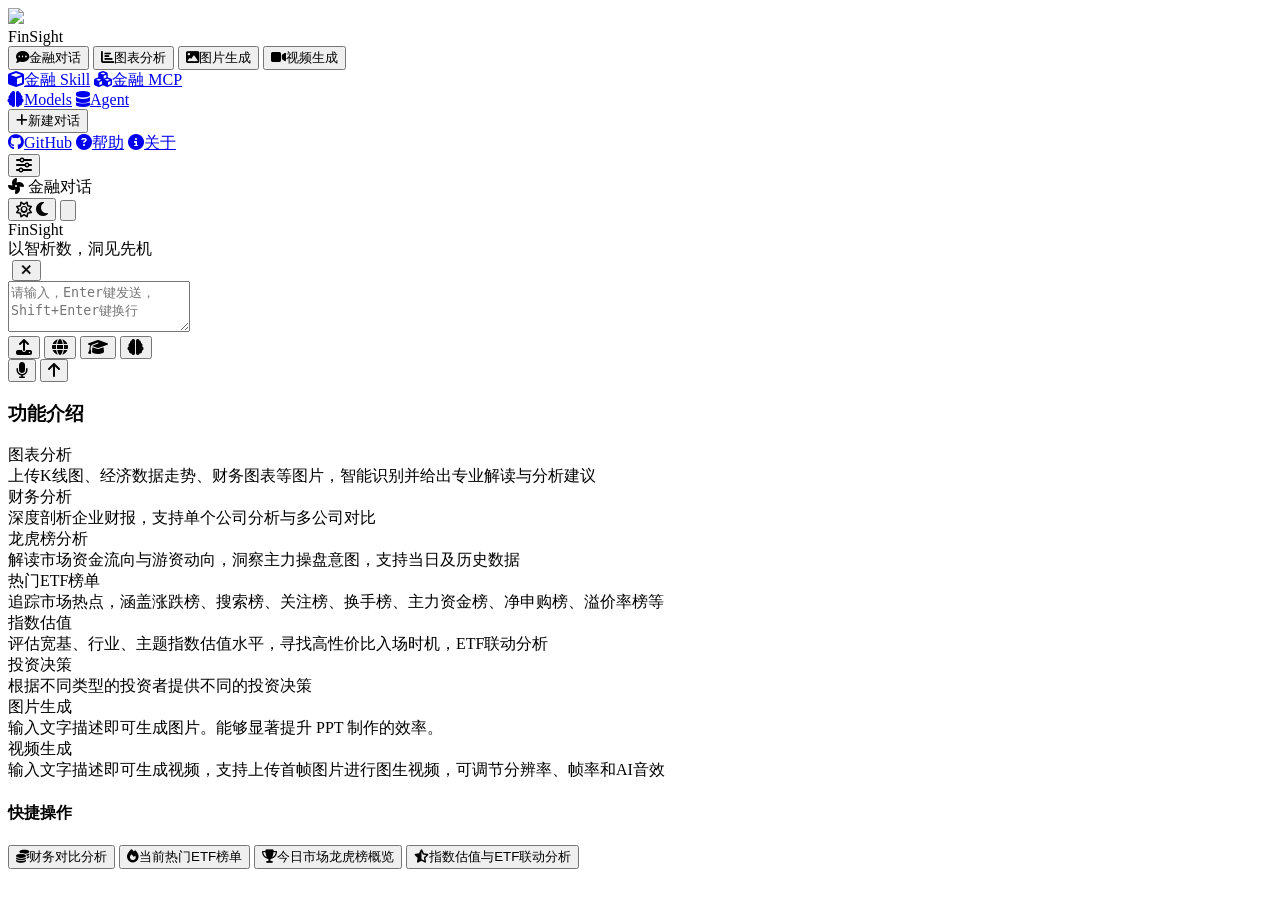
==== commit 0d22f9c7: "perf: 通过CDN引入icons，解决并发连接数限制的局限性" ====
--- a/app/static/index.html
+++ b/app/static/index.html
@@ -45,7 +45,7 @@
 </div>
 <div class="sidebar-menu">
   <a href="/static/tools.html?type=models" class="sidebar-menu-item"><i class="fa-solid fa-brain"></i>Models</a>
-  <a href="/static/tools.html?type=Datasets" class="sidebar-menu-item"><i class="fa fa-database"></i>Datasets</a>
+  <a href="/static/tools.html?type=agent" class="sidebar-menu-item"><i class="fa fa-database"></i>Agent</a>
 </div>
 </div>
 <div class="sidebar-content">
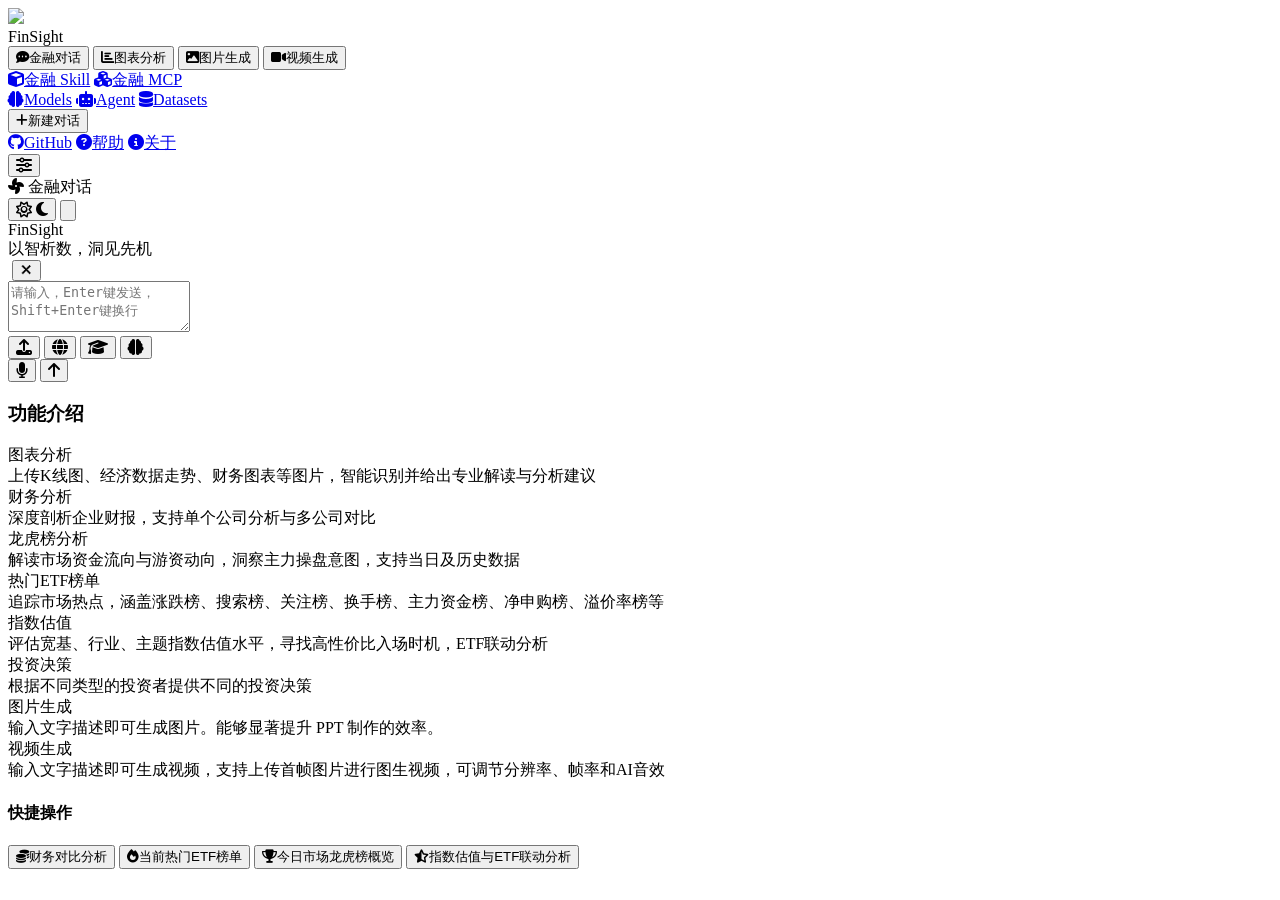
==== commit 0f22af31: "feat: 新增52个金融类Datasets，覆盖7大子类别" ====
--- a/app/static/index.html
+++ b/app/static/index.html
@@ -45,7 +45,8 @@
 </div>
 <div class="sidebar-menu">
   <a href="/static/tools.html?type=models" class="sidebar-menu-item"><i class="fa-solid fa-brain"></i>Models</a>
-  <a href="/static/tools.html?type=agent" class="sidebar-menu-item"><i class="fa fa-database"></i>Agent</a>
+  <a href="/static/tools.html?type=agent" class="sidebar-menu-item"><i class="fa-solid fa-robot"></i>Agent</a>
+  <a href="/static/tools.html?type=Datasets" class="sidebar-menu-item"><i class="fa-solid fa-database"></i>Datasets</a>
 </div>
 </div>
 <div class="sidebar-content">
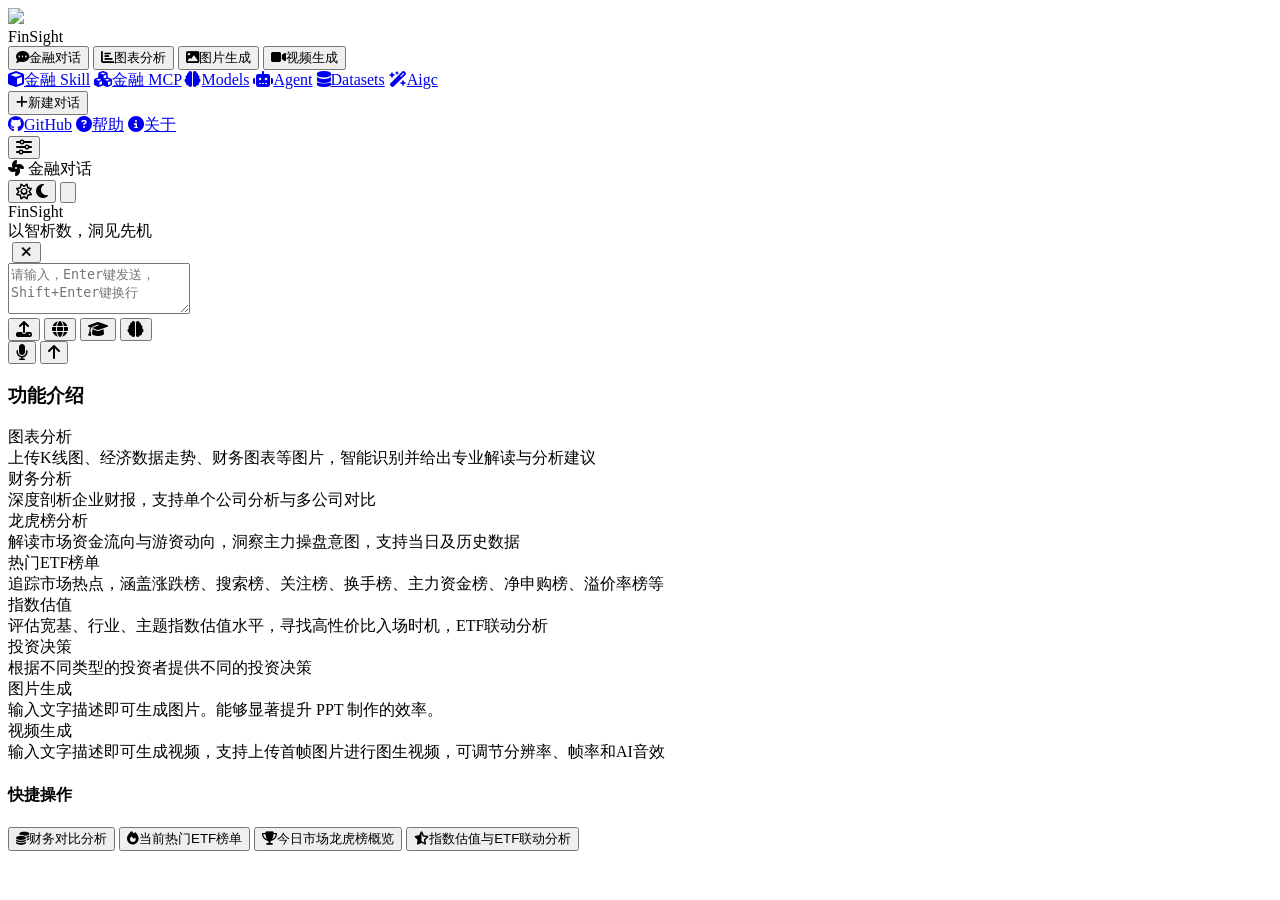
==== commit 407baea9: "fix: 添加flex-wrap:wrap，与mode-switcher处理方式一致" ====
--- a/app/static/index.html
+++ b/app/static/index.html
@@ -42,11 +42,10 @@
 <div class="sidebar-menu">
 <a href="/static/tools.html?type=skill" class="sidebar-menu-item"><i class="fa fa-cube"></i>金融 Skill</a>
 <a href="/static/tools.html?type=mcp" class="sidebar-menu-item"><i class="fa-solid fa-cubes"></i>金融 MCP</a>
-</div>
-<div class="sidebar-menu">
   <a href="/static/tools.html?type=models" class="sidebar-menu-item"><i class="fa-solid fa-brain"></i>Models</a>
   <a href="/static/tools.html?type=agent" class="sidebar-menu-item"><i class="fa-solid fa-robot"></i>Agent</a>
   <a href="/static/tools.html?type=Datasets" class="sidebar-menu-item"><i class="fa-solid fa-database"></i>Datasets</a>
+  <a href="/static/tools.html?type=aigc" class="sidebar-menu-item"><i class="fas fa-wand-magic-sparkles"></i>Aigc</a>
 </div>
 </div>
 <div class="sidebar-content">
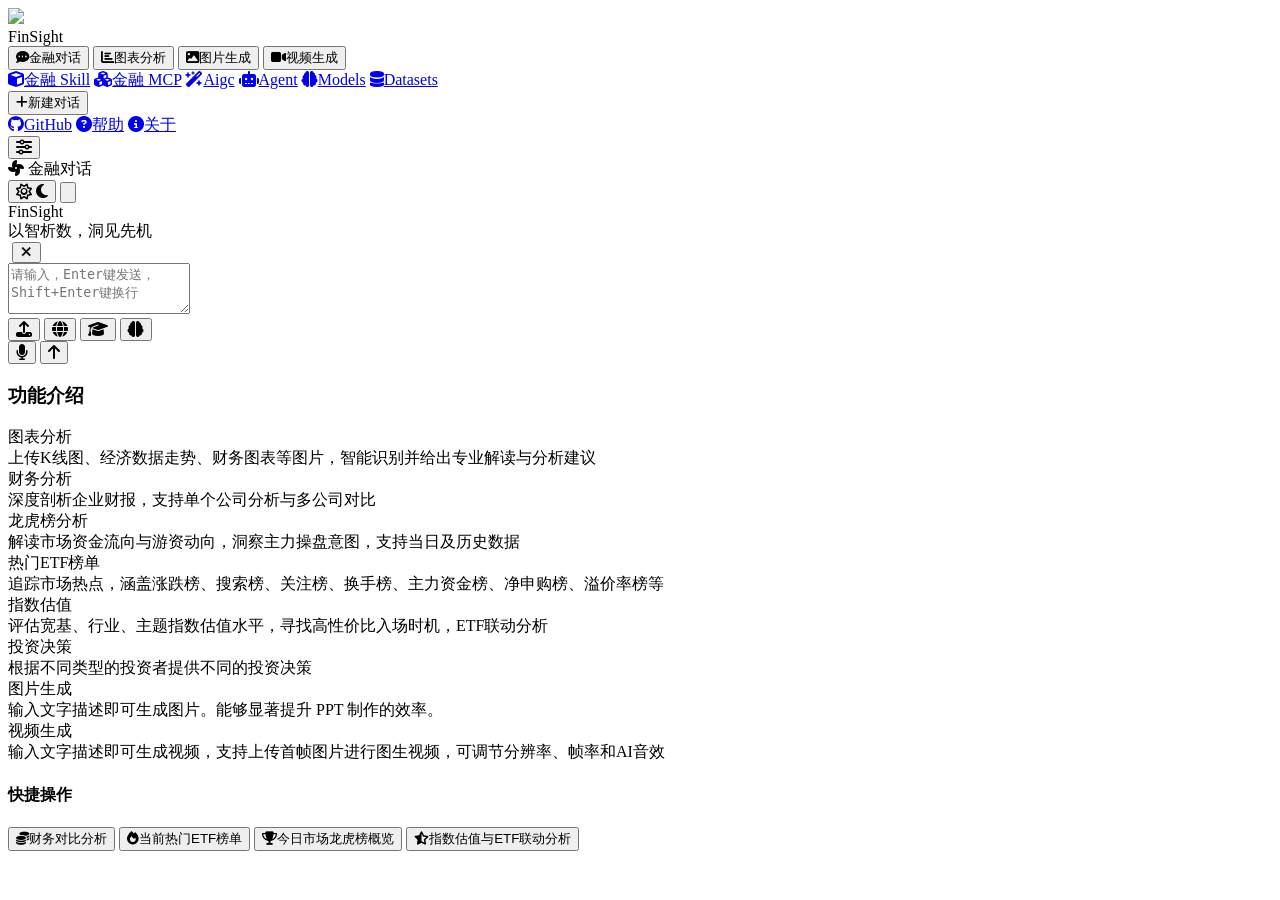
==== commit 44c7602f: "feat: 新增36个金融类MCP，按6大子类别整理" ====
--- a/app/static/index.html
+++ b/app/static/index.html
@@ -40,12 +40,12 @@
 <button class="mode-btn" data-mode="video" onclick="switchMode('video')"><i class="fa-solid fa-video"></i>视频生成</button>
 </div>
 <div class="sidebar-menu">
-<a href="/static/tools.html?type=skill" class="sidebar-menu-item"><i class="fa fa-cube"></i>金融 Skill</a>
-<a href="/static/tools.html?type=mcp" class="sidebar-menu-item"><i class="fa-solid fa-cubes"></i>金融 MCP</a>
+  <a href="/static/tools.html?type=skill" class="sidebar-menu-item"><i class="fa fa-cube"></i>金融 Skill</a>
+  <a href="/static/tools.html?type=mcp" class="sidebar-menu-item"><i class="fa-solid fa-cubes"></i>金融 MCP</a>
+  <a href="/static/tools.html?type=aigc" class="sidebar-menu-item"><i class="fas fa-wand-magic-sparkles"></i>Aigc</a>
+  <a href="/static/tools.html?type=agent" class="sidebar-menu-item"><i class="fa-solid fa-robot"></i>Agent</a>
   <a href="/static/tools.html?type=models" class="sidebar-menu-item"><i class="fa-solid fa-brain"></i>Models</a>
-  <a href="/static/tools.html?type=agent" class="sidebar-menu-item"><i class="fa-solid fa-robot"></i>Agent</a>
   <a href="/static/tools.html?type=Datasets" class="sidebar-menu-item"><i class="fa-solid fa-database"></i>Datasets</a>
-  <a href="/static/tools.html?type=aigc" class="sidebar-menu-item"><i class="fas fa-wand-magic-sparkles"></i>Aigc</a>
 </div>
 </div>
 <div class="sidebar-content">
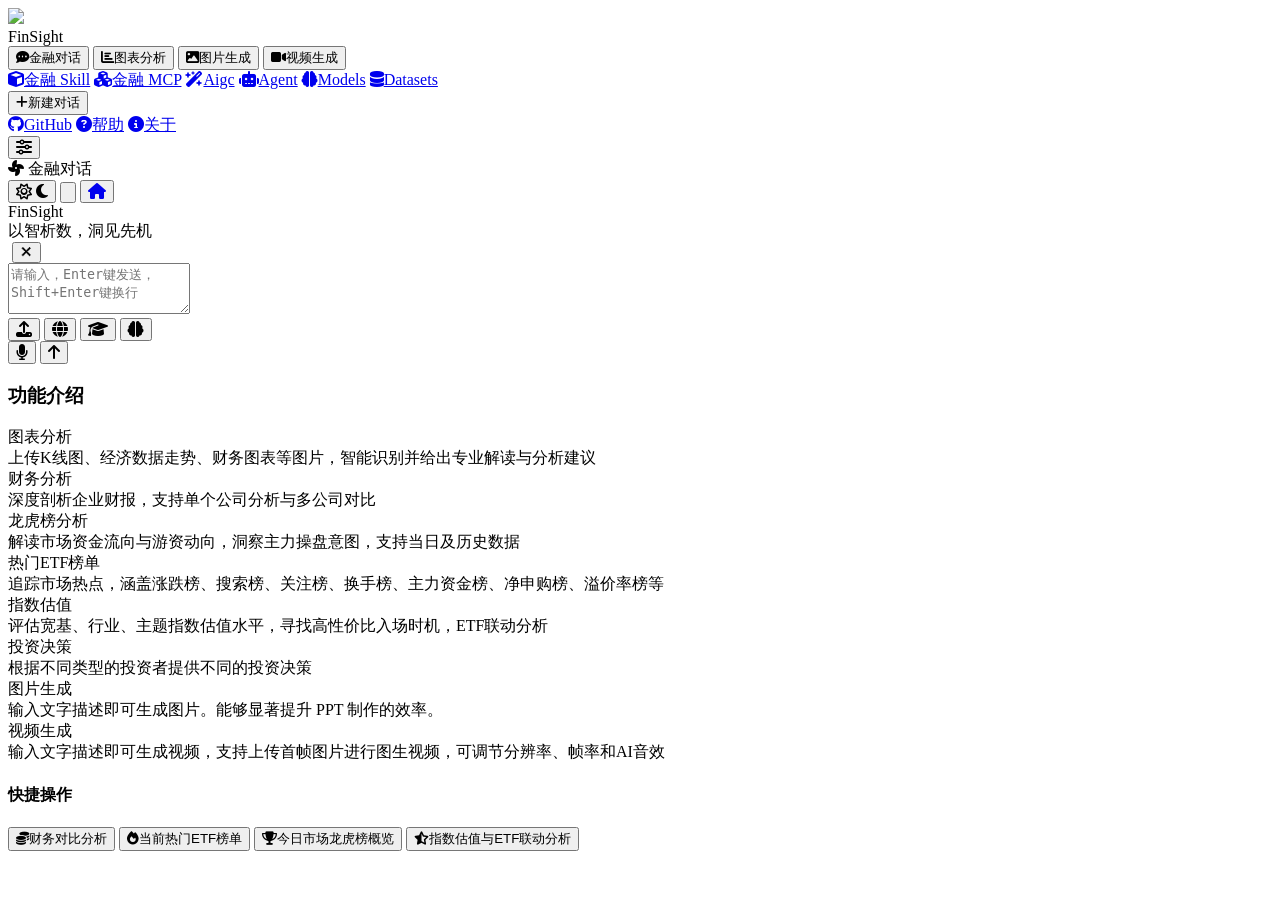
==== commit 7b0486a7: "bump cache version to v1.5" ====
--- a/app/static/index.html
+++ b/app/static/index.html
@@ -14,11 +14,11 @@
 <meta property="og:site_name" content="FinSight">
 <link rel="canonical" href="https://finsight.24krmb.com/">
 <link rel="icon" href="/static/assets/unicorn.svg" type="image/svg+xml">
-<link rel="stylesheet" href="/static/assets/style.css">
+<link rel="stylesheet" href="/static/assets/style.css?v=1.5">
 <link href="https://cdn.bootcdn.net/ajax/libs/font-awesome/6.7.2/css/all.min.css" rel="stylesheet">
-<script src="/static/assets/marked.min.js"></script>
-<script src="/static/assets/purify.min.js"></script>
-<script src="/static/assets/theme.js"></script>
+<script src="/static/assets/marked.min.js?v=1.5"></script>
+<script src="/static/assets/purify.min.js?v=1.5"></script>
+<script src="/static/assets/theme.js?v=1.5"></script>
 <style>
   .chat-topbar{backdrop-filter: blur(5px);-webkit-backdrop-filter: blur(5px);}
 </style>
@@ -72,9 +72,15 @@
 <i id="themeIconSun" class="fa-regular fa-sun" style="font-size:1rem;"></i>
 <i id="themeIconMoon" class="fa-solid fa-moon" style="font-size:1rem;"></i>
 </button>
+
 <button class="toggle-btn" onclick="toggleRightSidebar()" title="切换功能面板">
 <svg viewBox="0 0 24 24" fill="none" stroke="currentColor" stroke-width="2" stroke-linecap="round" stroke-linejoin="round"><rect x="3" y="3" width="18" height="18" rx="2"/><line x1="15" y1="3" x2="15" y2="21"/></svg>
 </button>
+
+<button class="toggle-btn" >
+<a href="https://www.24krmb.com/" class="github-link" target="_blank"><i class="fa-solid fa-house" style="font-size:16px"></i></a>
+</button>
+
 </div>
 </div>
 <div class="chat-messages" id="chatMessages">
